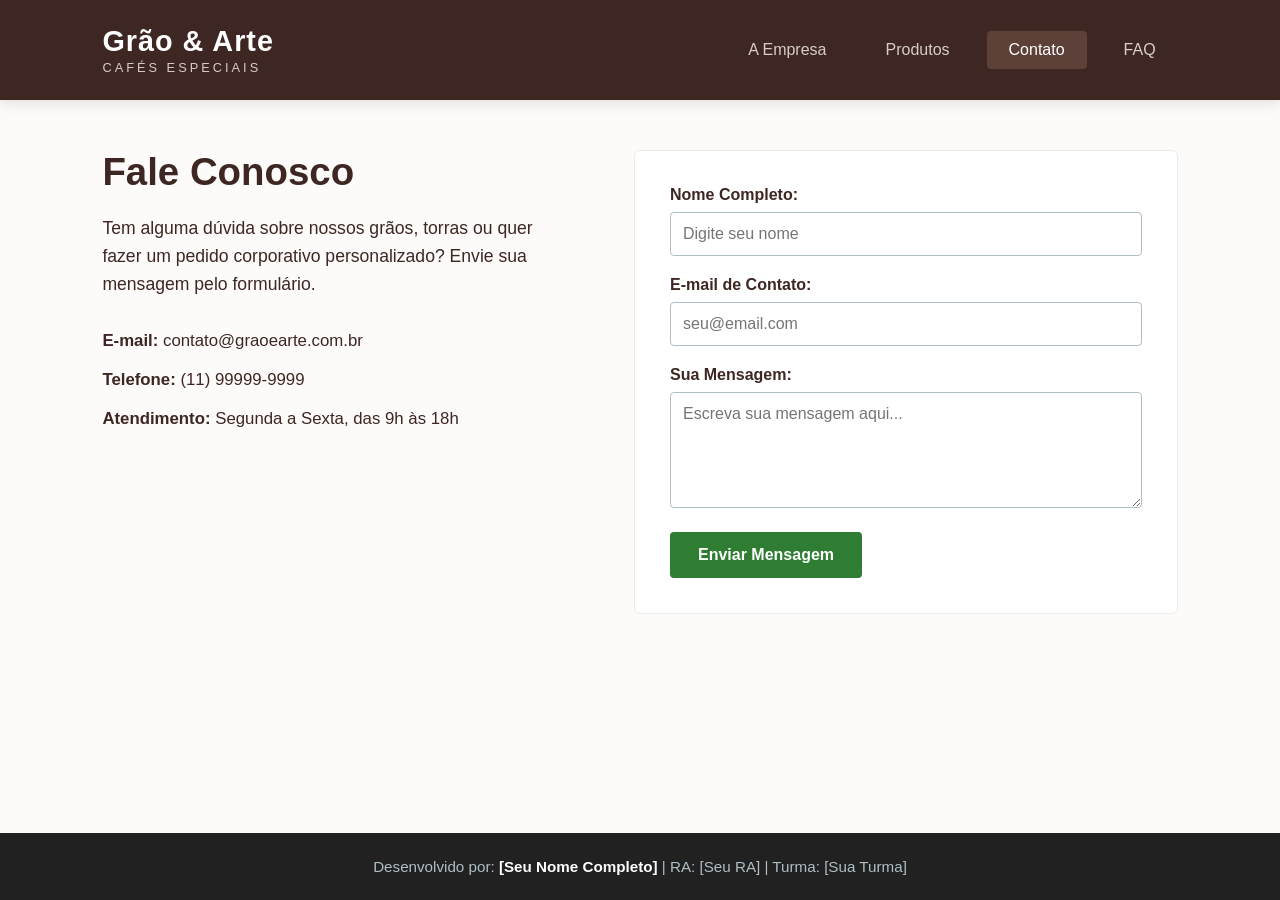
==== contato.html @ 349e1261 "commit 09/09/2026 subindo pro github o projeto" ====
<!DOCTYPE html>
<html lang="pt-br">
<head>
    <meta charset="UTF-8">
    <meta name="viewport" content="width=device-width, initial-scale=1.0">
    <title>Grão & Arte | Contato</title>
    <link rel="stylesheet" href="estilo.css">
</head>
<body>

    <header class="topo-site">
        <div class="logo-container">
            <div class="logo-texto">
                <h1>Grão & Arte</h1>
                <span>CAFÉS ESPECIAIS</span>
            </div>
        </div>
        <nav class="abas-navegacao">
            <a href="index.html" class="aba-link">A Empresa</a>
            <a href="produtos.html" class="aba-link">Produtos</a>
            <a href="contato.html" class="aba-link ativa">Contato</a>
            <a href="faq.html" class="aba-link">FAQ</a>
        </nav>
    </header>

    <main class="conteudo-principal">
        <section class="secao-contato">
            <div class="contato-info">
                <h2>Fale Conosco</h2>
                <p>Tem alguma dúvida sobre nossos grãos, torras ou quer fazer um pedido corporativo personalizado? Envie sua mensagem pelo formulário.</p>
                <div class="dados-diretos">
                    <p><strong>E-mail:</strong> contato@graoearte.com.br</p>
                    <p><strong>Telefone:</strong> (11) 99999-9999</p>
                    <p><strong>Atendimento:</strong> Segunda a Sexta, das 9h às 18h</p>
                </div>
            </div>

            <div class="contato-formulario">
                <form id="formContato" onsubmit="validarFormulario(event)">
                    <div class="campo-grupo">
                        <label for="nome">Nome Completo:</label>
                        <input type="text" id="nome" required placeholder="Digite seu nome">
                    </div>
                    <div class="campo-grupo">
                        <label for="email">E-mail de Contato:</label>
                        <input type="email" id="email" required placeholder="seu@email.com">
                    </div>
                    <div class="campo-grupo">
                        <label for="mensagem">Sua Mensagem:</label>
                        <textarea id="mensagem" rows="5" required placeholder="Escreva sua mensagem aqui..."></textarea>
                    </div>
                    <button type="submit" class="botao-enviar">Enviar Mensagem</button>
                </form>
                <div id="feedbackForm" class="feedback-sucesso"></div>
            </div>
        </section>
    </main>

    <footer class="rodape-site">
        <p>Desenvolvido por: <strong>[Seu Nome Completo]</strong> | RA: [Seu RA] | Turma: [Sua Turma]</p>
    </footer>

    <script>
        function validarFormulario(event) {
            event.preventDefault();
            const nome = document.getElementById('nome').value.trim();
            const feedback = document.getElementById('feedbackForm');
            
            if(nome.length > 0) {
                feedback.innerText = "Obrigado, " + nome + "! Sua mensagem foi registrada com sucesso (Simulação).";
                feedback.style.display = "block";
                document.getElementById('formContato').reset();
            }
        }
    </script>
</body>
</html>
---- estilo.css ----
/* ==========================================================================
   CONFIGURAÇÕES GERAIS E RESETS
   ========================================================================== */
* {
    margin: 0;
    padding: 0;
    box-sizing: border-box;
    font-family: 'Segoe UI', Tahoma, Geneva, Verdana, sans-serif;
}

body {
    background-color: #fcfbfa;
    color: #3e2723;
    display: flex;
    flex-direction: column;
    min-height: 100vh;
}

/* ==========================================================================
   TOPO DO SITE (LOGOMARCA E NAVEGAÇÃO POR ABAS)
   ========================================================================== */
.topo-site {
    background-color: #3e2723;
    color: #fff;
    display: flex;
    justify-content: space-between;
    align-items: center;
    padding: 25px 8%;
    box-shadow: 0 4px 12px rgba(0, 0, 0, 0.1);
}

.logo-texto h1 {
    font-size: 1.8rem;
    font-weight: 700;
    letter-spacing: 1px;
    color: #fff;
}

.logo-texto span {
    font-size: 0.8rem;
    color: #d7ccc8;
    letter-spacing: 3px;
    display: block;
    margin-top: 2px;
}

.abas-navegacao {
    display: flex;
    gap: 15px;
}

.aba-link {
    color: #d7ccc8;
    text-decoration: none;
    padding: 10px 22px;
    border-radius: 4px;
    font-weight: 500;
    font-size: 1rem;
    transition: all 0.2s ease-in-out;
}

/* Efeito visual ao passar o mouse nas abas e indicador de ativa */
.aba-link:hover, .aba-link.ativa {
    color: #fff;
    background-color: #5d4037;
}

/* ==========================================================================
   CONTEÚDO PRINCIPAL
   ========================================================================== */
.conteudo-principal {
    flex: 1;
    padding: 50px 8%;
}

/* ABA 1: EMPRESA */
.secao-empresa {
    display: flex;
    align-items: center;
    gap: 60px;
}

.empresa-texto {
    flex: 1;
}

.empresa-texto h2 {
    font-size: 2.4rem;
    color: #3e2723;
    margin-bottom: 25px;
}

.empresa-texto p {
    font-size: 1.1rem;
    line-height: 1.7;
    margin-bottom: 20px;
    text-align: justify;
}

.valores-grid {
    display: flex;
    gap: 20px;
    margin-top: 35px;
}

.valor-card {
    background-color: #efebe9;
    padding: 25px;
    border-radius: 6px;
    flex: 1;
}

.valor-card h3 {
    margin-bottom: 10px;
    color: #3e2723;
    font-size: 1.3rem;
}

.valor-card p {
    font-size: 1rem;
    line-height: 1.5;
    margin-bottom: 0;
}

.empresa-imagem {
    flex: 1.3; /* Aumenta um pouco a largura máxima do espaço da imagem */
    width: 100%;
}

.imagem-fluida {
    width: 100%;
    height: 450px; /* Aumentamos um pouco a altura para ganhar mais espaço vertical */
    
    /* Mantemos o cover para preencher tudo, mas adicionamos o posicionamento abaixo */
    object-fit: cover; 
    
    /* Centraliza a imagem na horizontal e na vertical. 
       Se o texto estiver muito em cima, você pode mudar para "center top" */
    object-position: center center; 
    
    border-radius: 8px;
    box-shadow: 0 6px 15px rgba(0,0,0,0.06);
}

/* ==========================================================================
   PÁGINA DE PRODUTOS (GRID E CARDS COM BANNER)
   ========================================================================== */
.produtos-introducao {
    text-align: center;
    margin-bottom: 50px;
}

.produtos-introducao h2 {
    font-size: 2.4rem;
    color: #3e2723;
    margin-bottom: 15px;
}

/* Agrupa o banner e a lista de produtos da categoria */
.linha-categoria-container {
    background-color: #fff;
    border: 1px solid #efebe9;
    border-radius: 8px;
    overflow: hidden;
    margin-bottom: 50px;
    box-shadow: 0 4px 15px rgba(0,0,0,0.02);
    
    display: flex; /* Alinha o banner e os produtos lado a lado */
}
.categoria-banner {
    flex: 0 0 280px; /* Trava a largura da foto em 280px */
    height: auto; /* A altura vai se adaptar automaticamente ao tamanho dos blocos de produtos */
}

.imagem-banner {
    width: 100%;
    height: 100%;
    object-fit: cover;
}

.linha-categoria {
    flex: 1; /* Ocupa todo o resto do espaço da tela */
    padding: 35px;
}
.linha-categoria h3 {
    font-size: 1.6rem;
    color: #5d4037;
    margin-bottom: 25px;
    border-bottom: 2px solid #efebe9;
    padding-bottom: 10px;
}

.produtos-grid {
    display: grid;
    grid-template-columns: repeat(auto-fit, minmax(240px, 1fr));
    gap: 25px;
}

.produto-card {
    background-color: #fcfbfa;
    border: 1px solid #efebe9;
    padding: 25px;
    border-radius: 6px;
    display: flex;
    flex-direction: column;
    justify-content: space-between;
    transition: transform 0.2s, box-shadow 0.2s;
}

.produto-card:hover {
    transform: translateY(-4px);
    box-shadow: 0 8px 20px rgba(0,0,0,0.06);
}

.produto-card h4 {
    font-size: 1.3rem;
    color: #3e2723;
    margin-bottom: 12px;
}

.produto-card p {
    font-size: 1rem;
    line-height: 1.6;
    color: #5d4037;
    margin-bottom: 25px;
}

.preco {
    font-size: 1.25rem;
    font-weight: 700;
    color: #2e7d32;
}

/* ABA 3: CONTATO */
.secao-contato {
    display: flex;
    gap: 60px;
}

.contato-info {
    flex: 1;
}

.contato-info h2 {
    font-size: 2.4rem;
    margin-bottom: 20px;
}

.contato-info p {
    font-size: 1.1rem;
    line-height: 1.6;
    margin-bottom: 30px;
}

.dados-diretos p {
    margin-bottom: 12px;
    font-size: 1.05rem;
}

.contato-formulario {
    flex: 1;
    background-color: #fff;
    padding: 35px;
    border-radius: 6px;
    border: 1px solid #efebe9;
}

.campo-grupo {
    margin-bottom: 20px;
}

.campo-grupo label {
    display: block;
    margin-bottom: 8px;
    font-weight: 600;
}

.campo-grupo input, .campo-grupo textarea {
    width: 100%;
    padding: 12px;
    border: 1px solid #b0bec5;
    border-radius: 4px;
    font-size: 1rem;
}

.botao-enviar {
    background-color: #2e7d32;
    color: #fff;
    border: none;
    padding: 14px 28px;
    font-size: 1rem;
    font-weight: 600;
    border-radius: 4px;
    cursor: pointer;
    transition: background 0.2s;
}

.botao-enviar:hover {
    background-color: #1b5e20;
}

.feedback-sucesso {
    margin-top: 20px;
    padding: 15px;
    background-color: #e8f5e9;
    color: #1b5e20;
    border-left: 4px solid #2e7d32;
    border-radius: 4px;
    display: none;
}

/* ABA 4: FAQ */
.secao-faq h2 {
    font-size: 2.4rem;
    text-align: center;
    margin-bottom: 10px;
}

.faq-subtitulo {
    text-align: center;
    font-size: 1.1rem;
    margin-bottom: 40px;
}

.faq-lista {
    max-width: 800px;
    margin: 0 auto;
}

.faq-item {
    background-color: #fff;
    border: 1px solid #efebe9;
    padding: 25px;
    border-radius: 6px;
    margin-bottom: 20px;
}

.faq-item h4 {
    font-size: 1.2rem;
    color: #3e2723;
    margin-bottom: 10px;
}

.faq-item p {
    font-size: 1rem;
    line-height: 1.6;
    color: #5d4037;
}

/* ==========================================================================
   RODAPÉ DO SITE
   ========================================================================== */
.rodape-site {
    background-color: #212121;
    color: #b0bec5;
    text-align: center;
    padding: 25px;
    font-size: 0.95rem;
    margin-top: 60px;
}

.rodape-site strong {
    color: #fff;
}
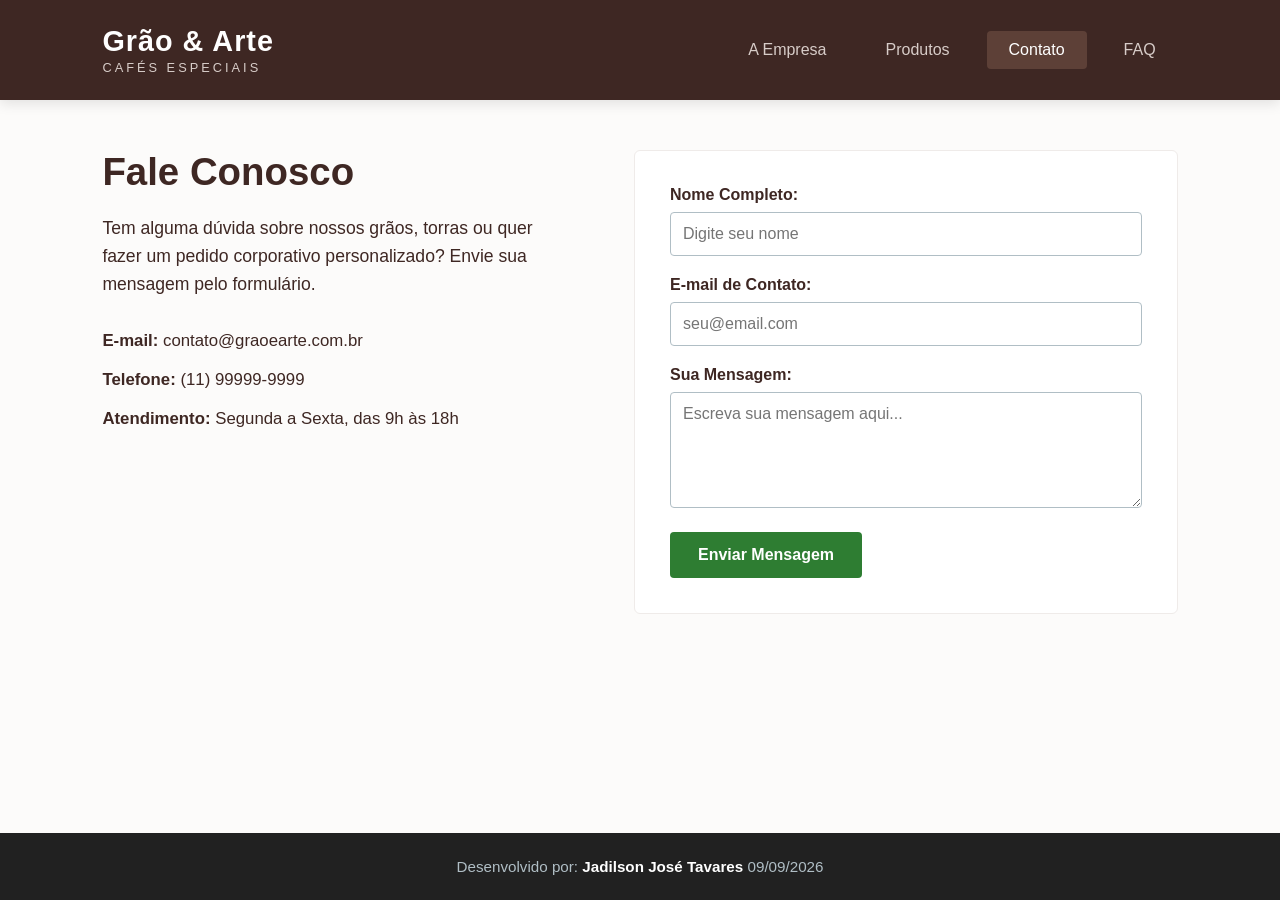
==== commit 88392fe7: "mudanças simples" ====
--- a/contato.html
+++ b/contato.html
@@ -57,7 +57,7 @@
     </main>
 
     <footer class="rodape-site">
-        <p>Desenvolvido por: <strong>[Seu Nome Completo]</strong> | RA: [Seu RA] | Turma: [Sua Turma]</p>
+        <p>Desenvolvido por: <strong>Jadilson José Tavares</strong> 09/09/2026 </p>
     </footer>
 
     <script>
